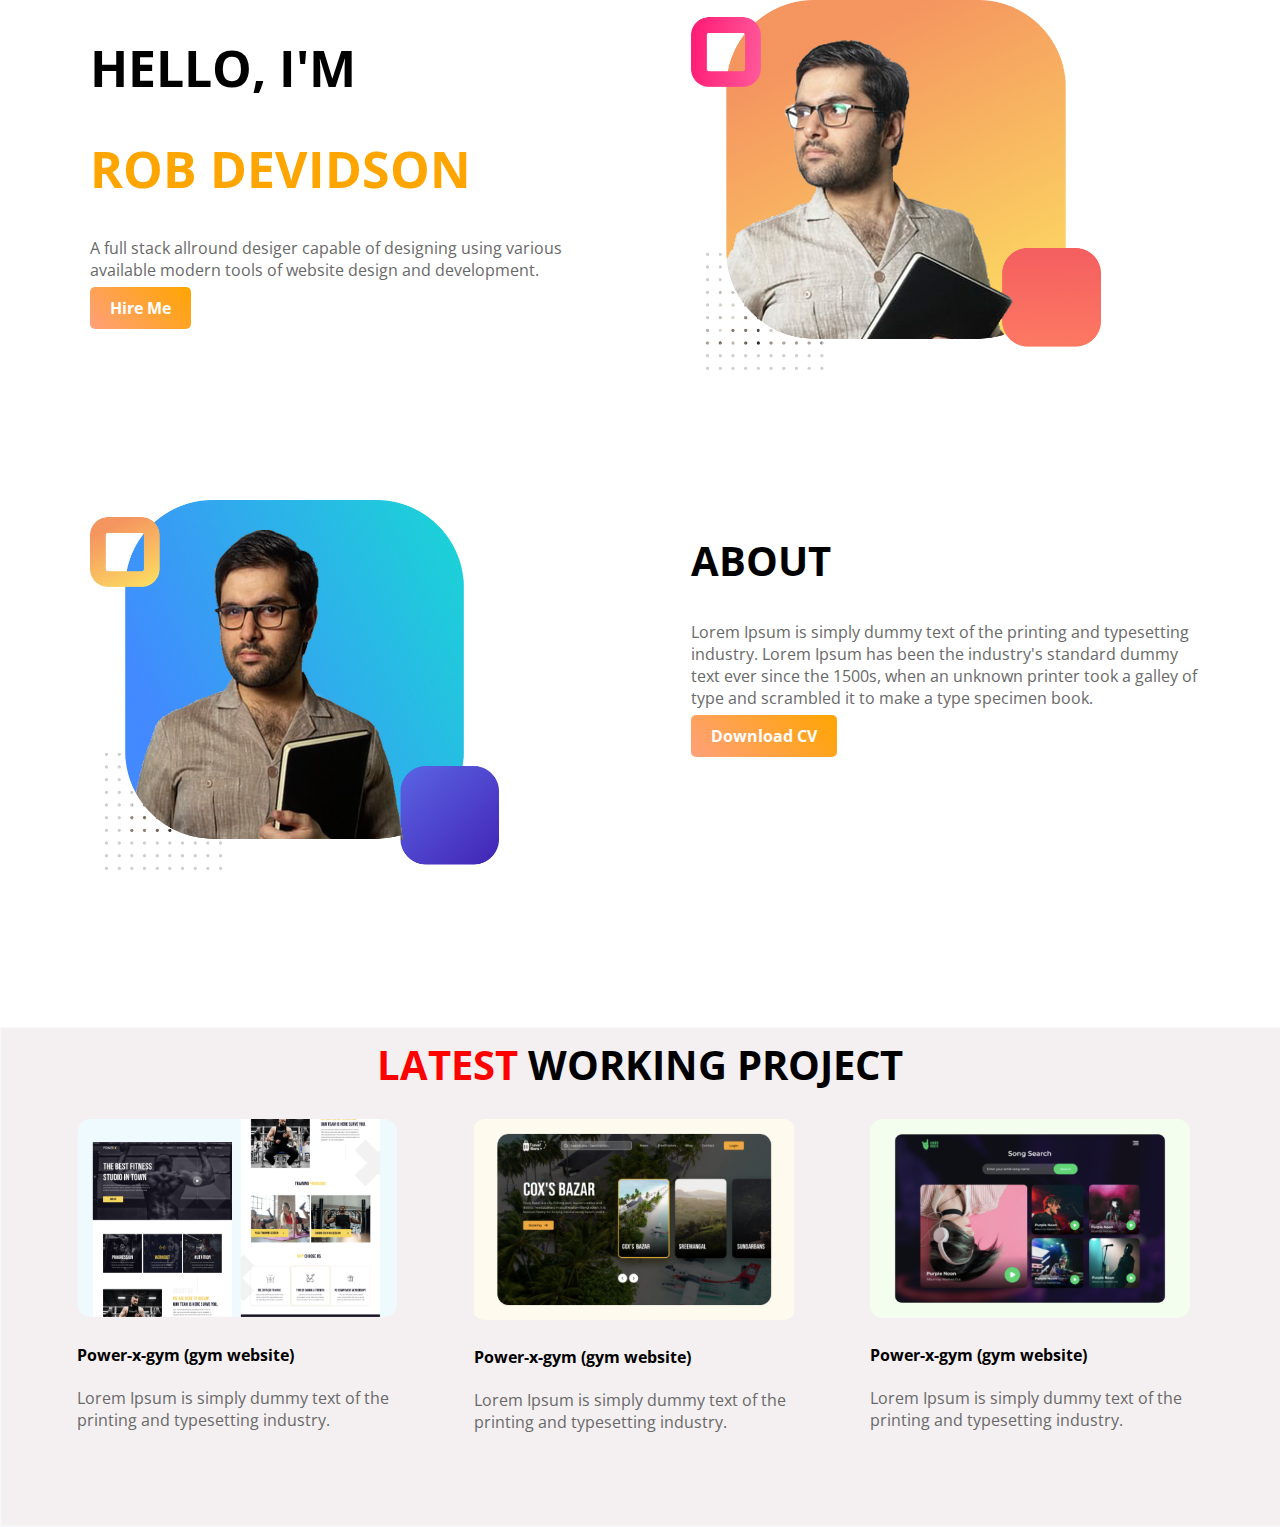
==== index.html @ ab5db974 "first commit" ====
<!DOCTYPE html>
<html lang="en">
<head>
    <meta charset="UTF-8">
    <meta http-equiv="X-UA-Compatible" content="IE=edge">
    <meta name="viewport" content="width=device-width, initial-scale=1.0">
    <link rel="preconnect" href="https://fonts.googleapis.com">
    <link rel="preconnect" href="https://fonts.gstatic.com" crossorigin>
    <link href="https://fonts.googleapis.com/css2?family=Open+Sans&display=swap" rel="stylesheet">
    <title>Rob Portfolio</title>
    <link rel="stylesheet" href="style.css">
</head>
<body>
    <!-- Top part of this website -->
    <section class="top-banner">
        <div class="half-width">
            <h1>HELLO, I'M</h1>
            <H1> <span class="orange-highlight">ROB DEVIDSON</span> </H1>
            <P>A full stack allround desiger capable of designing using various available modern tools of website design and development.</P>
            <a class="link-button" href="https://www.linkedin.com/in/palash-halder-4bba3833/" target="_blank">Hire Me</a>
        </div>
        <div class="half-width">
            <img src="images/group 330900.png" alt="figure1">
        </div>
    </section>
    <section class="about-area">
        <div class="half-width">
            <img src="images/Group 330877.png" alt="figure2">
        </div>
        <div class="half-width">
            <h2>ABOUT</h2>
            <P>Lorem Ipsum is simply dummy text of the printing and typesetting industry. Lorem Ipsum has been the industry's standard dummy text ever since the 1500s, when an unknown printer took a galley of type and scrambled it to make a type specimen book.</P>
            <a class="link-button" href="https://www.linkedin.com/in/palash-halder-4bba3833/" target="_blank">Download CV</a>
        </div>
    </section>
    <section class="working-project">
        <h1 id="latest-highlight"><span class="red-highlight" >LATEST</span> WORKING PROJECT</h1>
        <div id="zym-card" class="one-third-width" >
            <img src="images/image 4.png" alt="image-1">
            <h4>Power-x-gym (gym website)</h4>
            <p class="card-text">Lorem Ipsum is simply dummy text of the 
                printing and typesetting industry.</p>
        </div>
        <div class="one-third-width" >
            <img src="images/image 5.png" alt="image-2">
            <h4>Power-x-gym (gym website)</h4>
            <p class="card-text">Lorem Ipsum is simply dummy text of the 
                printing and typesetting industry.</p>
        </div>
        <div class="one-third-width" >
            <img src="images/image 8.png" alt="image-3">
            <h4>Power-x-gym (gym website)</h4>
            <p class="card-text">Lorem Ipsum is simply dummy text of the 
                printing and typesetting industry.</p>
        </div>
    </section>
</body>
</html>
---- style.css ----
body{
    margin: 0px;
    font-family: 'Open Sans', sans-serif;
}
section{
    height: 500px;;
}
h1{
    font-size: 50px;
}
h2{
    font-size: 40px;
}
.orange-highlight{
    color: orange;
}
.half-width{
    width: 40%;
    float: left;
    margin-left: 5%;
    padding-left: 2%;
}
.half-width img{
    width: 80%
}
p{
    color: dimgray;
}
.link-button{
    text-decoration: none;
    background-image: linear-gradient(45deg, lightSalmon, orange);
    padding: 10px 20px;
    border-radius: 5px;
    color: white;
    font-weight: 700;
}
.working-project{
    background-image: url(images/bg-about.jpg);
    background-repeat: no-repeat;
}
.one-third-width{
    width: 25%;
    float: left;
    margin-left: 4%;
    padding-left: 2%;
}
.one-third-width img{
    width: 100%
}
.card-text p {
    font-size: 8px;

}
.red-highlight{
    color: red;
}
#latest-highlight{
    text-align: center;
    font-size: 40px;
    padding-top: 10px;
}
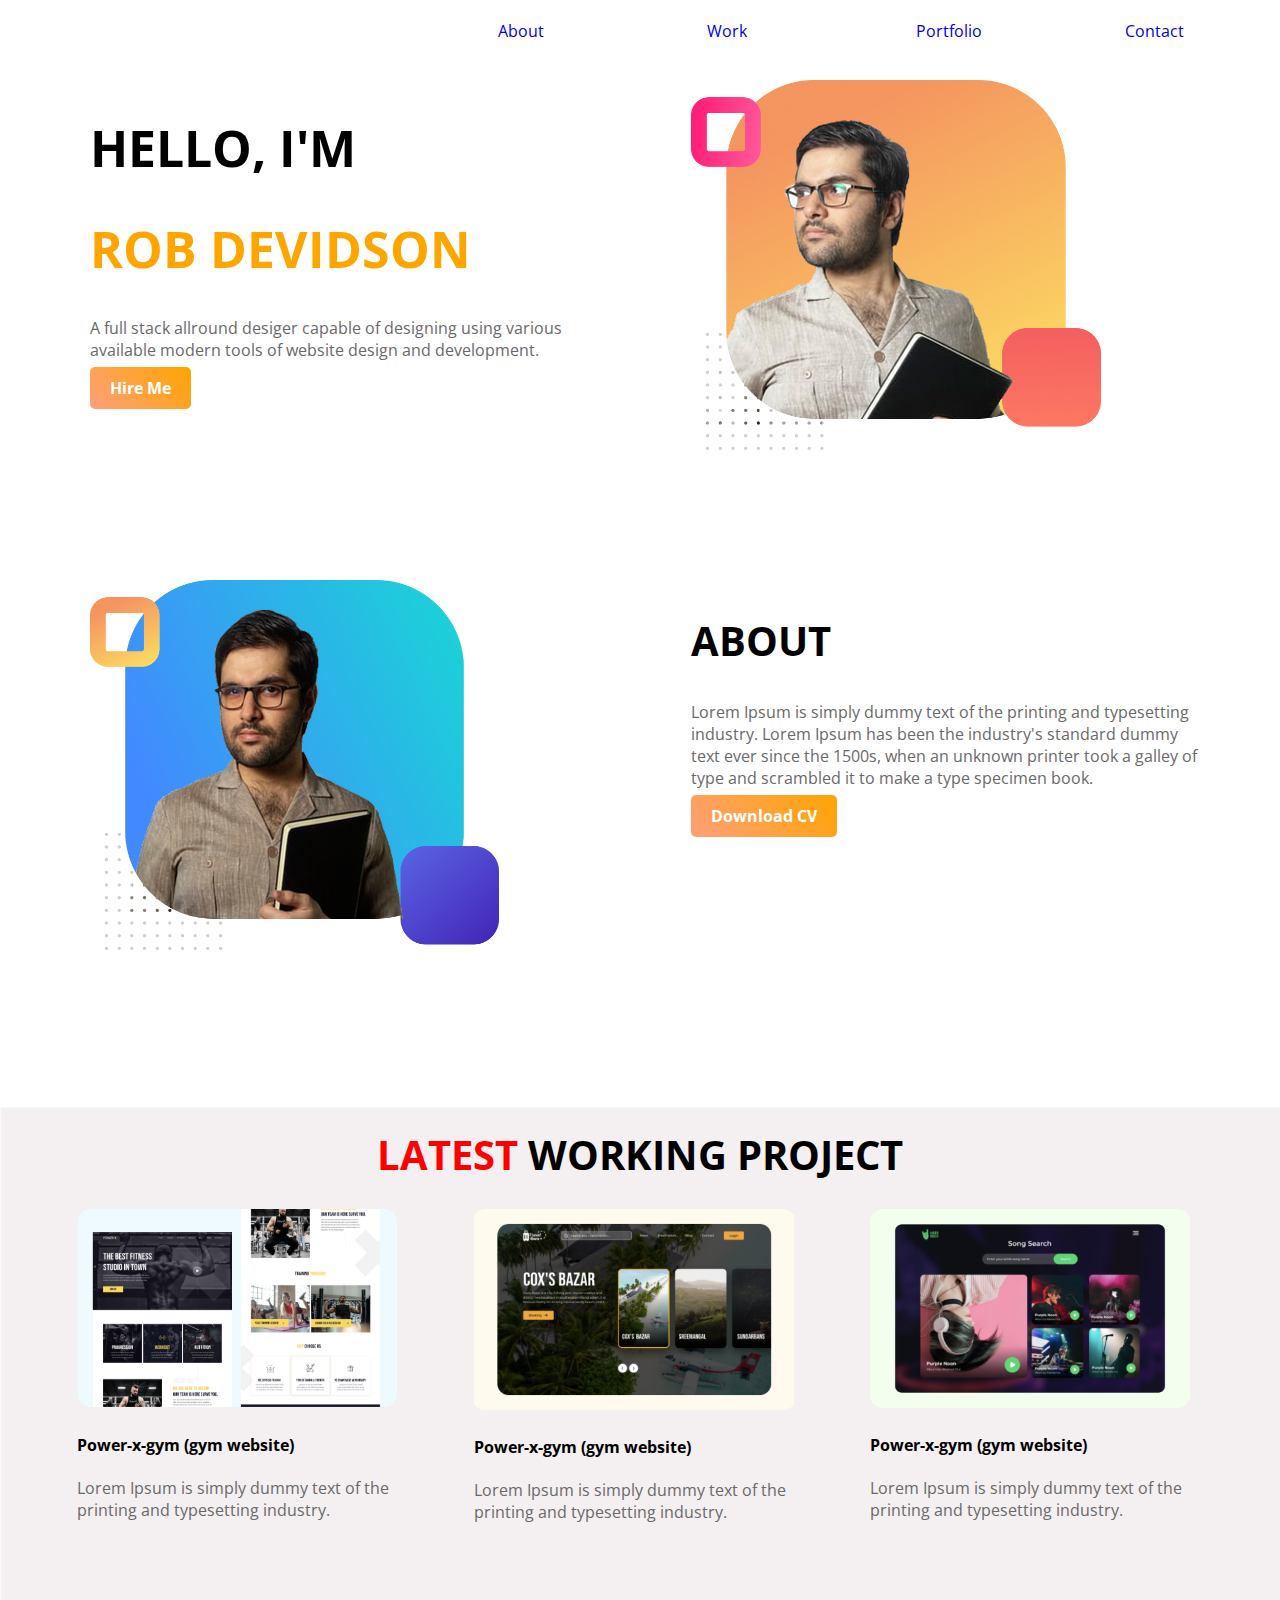
==== commit 150f285b: "navbar" ====
--- a/index.html
+++ b/index.html
@@ -11,6 +11,18 @@
     <link rel="stylesheet" href="style.css">
 </head>
 <body>
+    <section class="navbar-section">
+        <div class="nav-bar">
+            <nav>
+                <li><a href="#">About</a></li>
+                <li><a href="#">Work</a></li>
+                <li><a href="#">Portfolio</a></li>
+                <li><a href="#">Contact</a></li>
+            </nav>
+        </div>
+    </section>
+    
+        
     <!-- Top part of this website -->
     <section class="top-banner">
         <div class="half-width">
--- a/style.css
+++ b/style.css
@@ -1,6 +1,22 @@
 body{
     margin: 0px;
     font-family: 'Open Sans', sans-serif;
+}
+.navbar-section{
+    height: 80px;
+}
+.nav-bar{
+    float: right;
+    
+}
+li{
+    display: inline-block;
+    margin: 20px 50px;
+    padding-right: 100px;
+    width: 5px;
+}
+li a{
+    text-decoration: none;
 }
 section{
     height: 500px;;
@@ -57,7 +73,7 @@
 #latest-highlight{
     text-align: center;
     font-size: 40px;
-    padding-top: 10px;
+    padding-top: 20px;
 }
 
 
